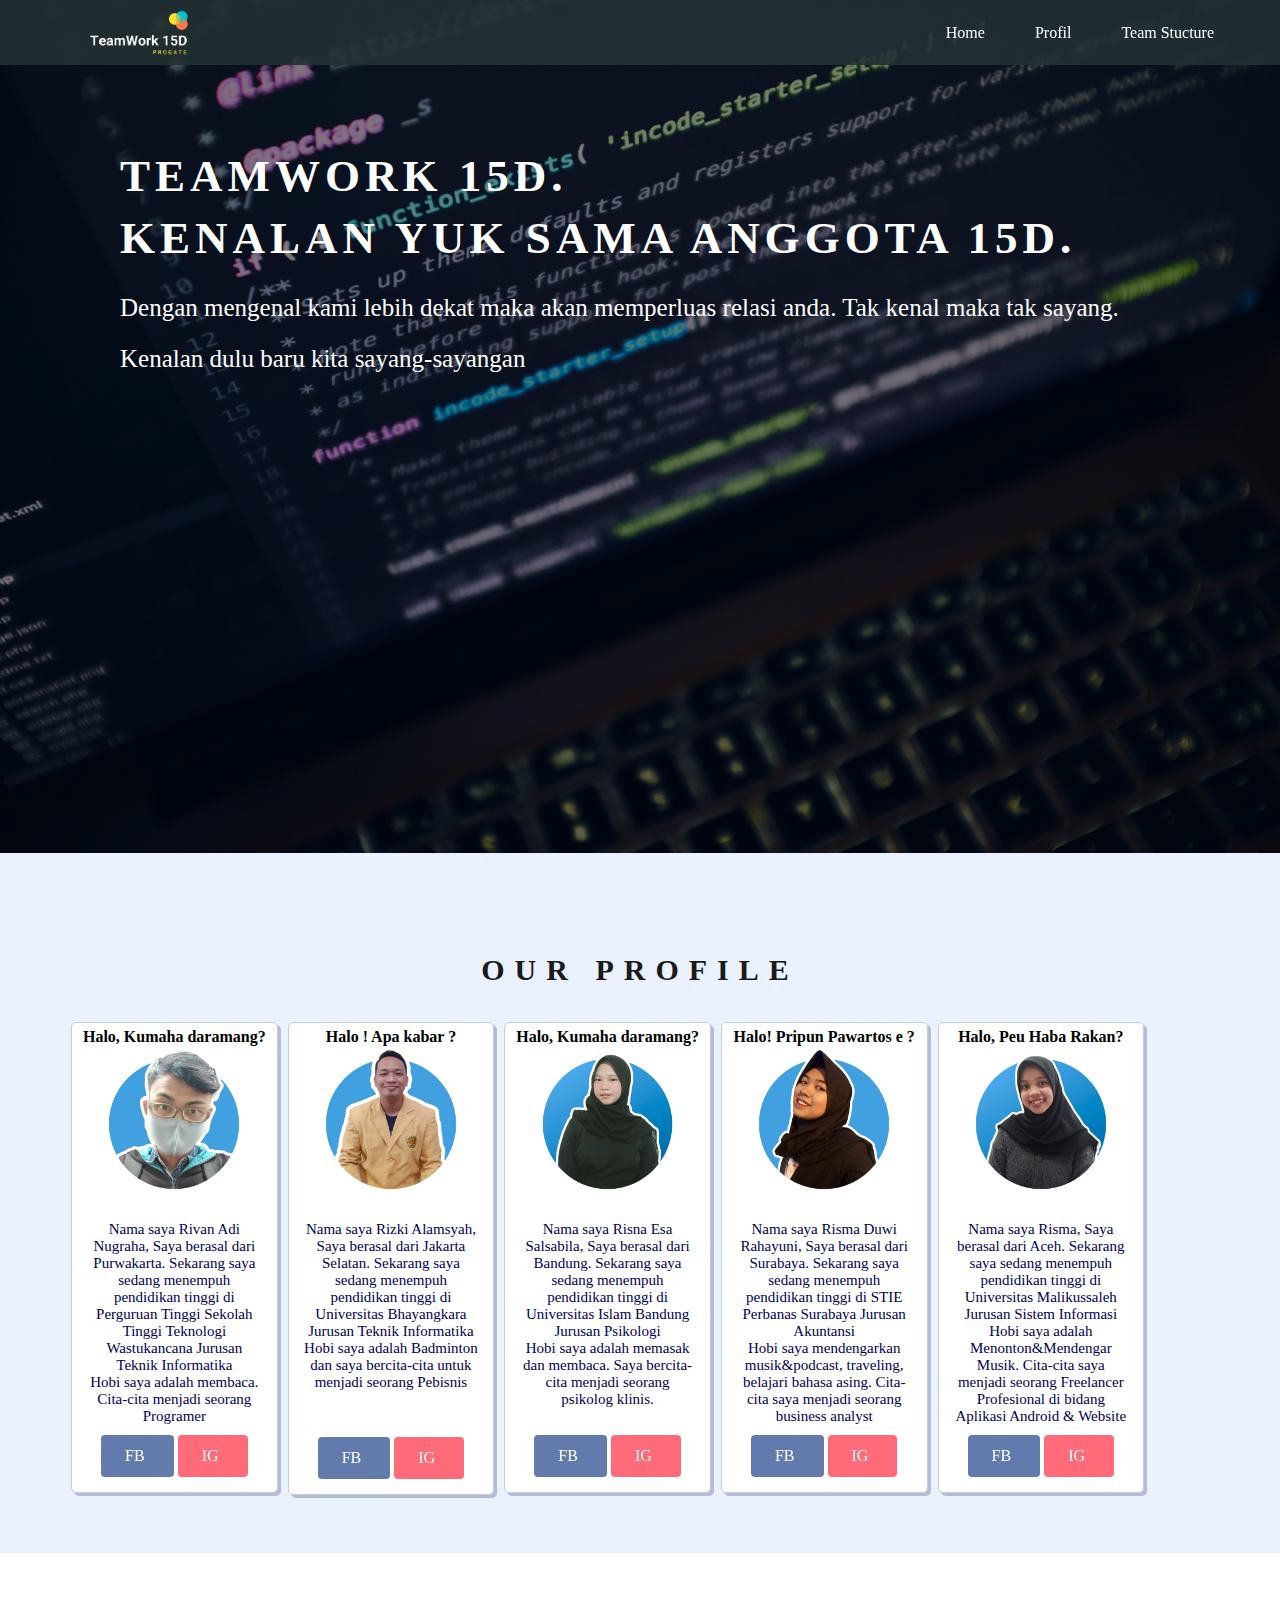
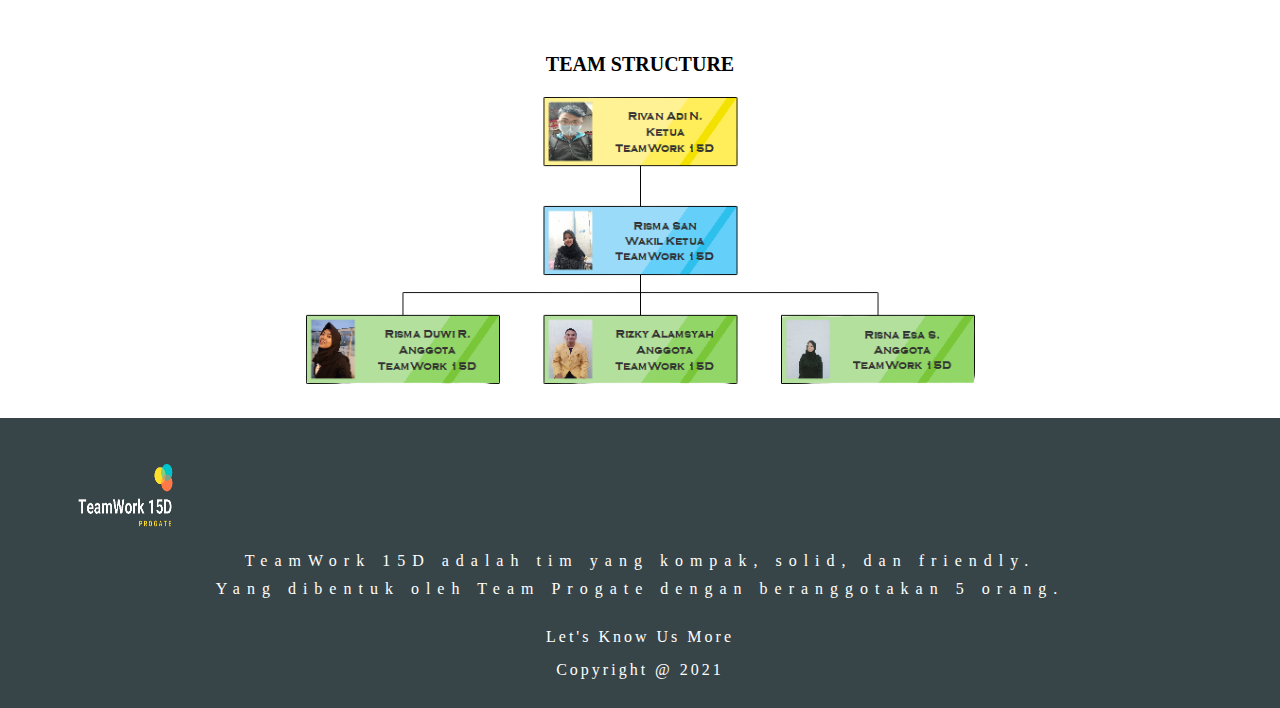
==== index.html @ 6e8d2767 "Add files via upload" ====
<!DOCTYPE html>
<html>
  <head>
    <meta charset="utf-8">
    <meta name="viewport" content="width=device-width, initial-scale=1.0">
    <title>TeamWork 15D | Kelompok HTML & CSS</title>
    <link rel="stylesheet" href="stylesheet.css">
    <link rel="stylesheet" href="responsive.css">
  </head>
  <body>
    <!--Bagian Awal Rizki Alasmyah  -->
    <header>
      <div class="container">
        <div class="header-left">
          <img class="logo" src="Logooo.png">
        </div>
        <span class="fa fa-bars menu-icon"></span>
        <div class="header-right">
            <a href="#home" class="home">Home</a>
            <a href="#profil" class="profil">Profil</a>
            <a href="#group" class="group">Team Stucture</a>
        </div>
      </div>
    </header>
<section id="home">
    <div class="sliders">
    <div class="slider">
      <div class="slide">
        <img src="img1.jpg" alt="">
        <img src="img2.1.jpg" alt="">
        <img src="img3.jpg" alt="">
      </div>
      <div class="top-wrapper">
        <h1>TEAMWORK 15D.</h1>
        <h1>KENALAN YUK SAMA ANGGOTA 15D.</h1>
        <p>Dengan mengenal kami lebih dekat maka akan memperluas relasi anda. Tak kenal maka tak sayang.</p>
        <p>Kenalan dulu baru kita sayang-sayangan</p>
      </div>
    </div>
  </div>
</section>
<!-- Bagian Akhir Rizki Alamsyah -->

<!-- Bagian Awal Risma -->
<section id="profil">
  <div class="profile-wrapper">
    <div class="container">
      <div class="heading">
        <h1>OUR PROFILE</h1>
      </div>
      <div class="profiles">
        <div class="profile">
          <p><b>Halo, Kumaha daramang?</b></p>
          <div class="profile-icon">
            <img src="rivan.png">
          </div>  
          <div class="txt-contents"> 
          <p>Nama saya Rivan Adi Nugraha, Saya berasal dari Purwakarta. Sekarang saya sedang menempuh pendidikan tinggi di Perguruan Tinggi Sekolah Tinggi Teknologi Wastukancana Jurusan Teknik Informatika</p>
          <p>Hobi saya adalah membaca. Cita-cita menjadi seorang Programer</p>
          </div>
        <div class="sosmed-wrapper">
          <div class="sosmed">
            <a href="#" class="btn facebook"><span class="fa fa-facebook">FB</span></a>
            <a href="#" class="btn email"><span class="fa fa-instagram">IG</span></a>
          </div>
        </div>
      </div>
        <div class="profile">
          <p><b>Halo ! Apa kabar ?</b></p>
          <div class="profile-icon">
            <img src="rizki.png">
          </div>
          <div class="txt-contents">  
          <p>Nama saya Rizki Alamsyah, Saya berasal dari Jakarta Selatan. Sekarang saya sedang menempuh pendidikan tinggi di Universitas Bhayangkara Jurusan Teknik Informatika</p>
          <p>Hobi saya adalah Badminton dan saya bercita-cita untuk menjadi seorang Pebisnis</p>
          </div><br><br><br><b></b>
        <div class="sosmed-wrapper">
          <div class="sosmed">
            <a href="#" class="btn facebook"><span class="fa fa-facebook">FB</span></a>
            <a href="#" class="btn email"><span class="fa fa-instagram">IG</span></a>
          </div>
        </div>
      </div>
      <div class="profile">
        <p><b>Halo, Kumaha daramang?</b></p>
        <div class="profile-icon">
          <img src="risna.png">
        </div> 
        <div class="txt-contents"> 
        <p>Nama saya Risna Esa Salsabila, Saya berasal dari Bandung. Sekarang saya sedang menempuh pendidikan tinggi di Universitas Islam Bandung Jurusan Psikologi</p>
        <p>Hobi saya adalah memasak dan membaca. Saya bercita- cita menjadi seorang psikolog klinis.</p>
        <br>
      </div>                
      <div class="sosmed-wrapper">
        <div class="sosmed">
          <a href="#" class="btn facebook"><span class="fa fa-facebook">FB</span></a>
          <a href="#" class="btn email"><span class="fa fa-instagram">IG</span></a>
        </div>
      </div>    
    </div>
      <div class="profile">
        <p><b>Halo! Pripun Pawartos e ?</b></p>
        <div class="profile-icon">
          <img src="risma duwi.png">
        </div>  
        <div class="txt-contents"> 
        <p>Nama saya Risma Duwi Rahayuni, Saya berasal dari Surabaya. Sekarang saya sedang menempuh pendidikan tinggi di STIE Perbanas Surabaya Jurusan Akuntansi</p>
        <p>Hobi saya mendengarkan musik&podcast, traveling, belajari bahasa asing. Cita-cita saya menjadi seorang business analyst</p>
        </div>
      <div class="sosmed-wrapper">
        <div class="sosmed">
          <a href="#" class="btn facebook"><span class="fa fa-facebook">FB</span></a>
          <a href="#" class="btn email"><span class="fa fa-instagram">IG</span></a>
        </div>
      </div>
    </div>
    <div class="profile">
      <p><b>Halo, Peu Haba Rakan?</b></p>
      <div class="profile-icon">
        <img src="risma.png">
      </div>
      <div class="txt-contents"> 
      <p>Nama saya Risma, Saya berasal dari Aceh. Sekarang saya sedang menempuh pendidikan tinggi di Universitas Malikussaleh Jurusan Sistem Informasi</p>
      <p>Hobi saya adalah Menonton&Mendengar Musik. Cita-cita saya menjadi seorang Freelancer Profesional di bidang Aplikasi Android & Website</p>
    </div> 
    <div class="sosmed-wrapper">
      <div class="sosmed">
        <a href="#" class="btn facebook"><span class="fa fa-facebook">FB</span></a>
        <a href="#" class="btn email"><span class="fa fa-instagram">IG</span></a>
      </div>
    </div>
  </div>
  
  </div>
  </div>
</div>  
  </section>
<!-- Bagian Akhir Risma -->

  <!-- Bagian Awal Rivan Adi -->
  <section id="group">
    <div class="message-wrapper">
        <div class="container">
            <div class="heading">
            <h2>TEAM STRUCTURE</h2>
            </div>
            <div class="structure">
            <img src="Struktur1.png">
            </div>
        </div>
    </div>
  </section>
  <!-- Bagian Akhir Rivan Adi -->

  <!-- Bagian Awal Risna -->
  <footer>
    <img src="Logooo.png">
    <div class="footer-list">
      <ul>
        <li>TeamWork 15D adalah tim yang kompak, solid, dan friendly.</li> 
        <li>Yang dibentuk oleh Team Progate dengan beranggotakan 5 orang.</li>
      </ul>
    </div>
    <p align="center">Let's Know Us More</p>
    <p align="center">Copyright @ 2021</p>
  </footer>
  <!-- Bagian Akhir Risna -->
  </body>
</html>
---- stylesheet.css ----
/* Mulai code Anda dari baris terakhir */

* {
    box-sizing: border-box;
  }
  
  html, body,
  ul, ol, li,
  h1, h2, h3, h4, h5, h6, p, div {
    margin: 0;
    padding: 0;
  }
  
  body {
    font-family: "Lucida Grande";
  }
  
  a {
    text-decoration: none;
  }
  /* Bagian Awal Rizki Alamsyah */
  .nav-ico {
    display: none;
  }
  
  .menu-icon {
    color:red;
    float:left;
    display:none;
    font-size: 25px;
    padding: 21px 0;
  }
  
  .clear {
    clear: left;
  }
  
  .container {
    max-width: 1178px;
    padding: 0 15px;
    margin: 0 auto;
  }
  .sliders {
    position: relative;
    overflow: hidden;
    background-size: cover;
  }
  .slide img {
    width: 100%;
    filter: brightness(50%);
    float: right;
    position: relative;
    float: right;
  }
  .slide {
    width: 100%;
    text-align: center;
    transition: 0.2s;
    position: relative;
    display: flex;
    -webkit-animation-name: slide_animation;
  -webkit-animation-duration: 20s;
  -webkit-animation-iteration-count: infinite;
  -webkit-animation-direction: alternate;
  -webkit-animation-play-state: running;
  }
  @-webkit-keyframes slide_animation {
    0% {
      right: 0px;
    }
    10% {
      right: 0px;
    }
    20% {
      right: 1352px;
    }
    30% {
      right: 1352px;
    }
    40% {
      right: 2695px;
    }
    50% {
      right: 2695px;
    }
    60% {
      right: 1352px;
    }
    70% {
      right: 1352px;
    }
    80% {
      right: 0px;
    }
    90% {
      right: 0px;
    }
    100% {
      right: 0px;
    }
  }

  .bottom-wrapper{
      width: 100%;
  }
  .top-wrapper{
  text-align: left;
  position: absolute;
  top: 50px;
  padding: 100px;
  }
  .top-wrapper h1 {
    font-size: 45px;
    letter-spacing: 5px;
    margin-bottom: 10px;
    animation-duration: 3s;
    float: left;
    color: white;
    padding-left: 20px;
  }
  
  .top-wrapper p {
    font-size: 25px;
    margin-bottom: 3px;
    animation-duration: 3s;
    float: left;
    color: white;
    padding-top: 20px;
    padding-left: 20px;
  }
  
  .btn-wrapper {
    text-align: center;
    margin: 20px 0;
  }
  
  .btn-wrapper p {
    margin: 10px 0;
  }
  
  .signup {
    background-color: #239b76;
  }
  
  .facebook {
    background-color: #3b5998;
    padding: 10px;
  }
  
  .twitter {
    background-color: #55acee;
  }
  
  .btn {
    padding: 12px 24px;
    color: white;
    display: inline-block;
    opacity: 0.8;
    border-radius: 4px;
    text-align: center;
    margin: 0 auto;
  }
  
  .btn:hover {
    opacity: 1;
  }
  
  .fa {
    margin-right: 5px;
  }
  
  header {
    height: 65px;
    width: 100%;
    background-color: rgba(34, 49, 52, 0.9);
    position :fixed;
    top: 0;
    z-index: 10;
  }
  
  .logo {
    width: 150px;
  }
  
  .header-left {
    float: left;
  }
  
  .header-right {
    float: right;
    margin-right: -25px;
  }
  
  .header-right a {
    line-height: 65px;
    padding: 0 25px;
    color: white;
    display: block;
    float: left;
    transition: all 0.5s;
  }
  
  .header-right a:hover {
    background-color: rgba(255, 255, 255, 0.3);
  }
  
  .lesson-wrapper {
  height: 720px;
  width: 100%;
  padding-top: 80px;
  background-color: #eaf1ff;
  background-size: cover;
  text-align: center;

  }
 
  .heading h1{
    color: #1b1a1b;
    letter-spacing: 15px;
    font-size: 30px;
  }
  
  .lesson {
    float: left;
    width: 18%;
    height: 550px;
    background-color: #fff;
    padding: 5px;
    margin: 5px;
    border-radius: 5px;
    border: 1px solid rgb(193, 203, 235);
    box-shadow: hsl(221, 30%, 77%) 3px 3px ;

  }
  .profile-icon {
    position: relative;
  }
  .lesson img {
    width: 80%;
  }
  .sosmed-wrapper {
  margin: 10px 0;
}
  
  .lesson-icon {
    position: relative;
  }
  
  .lesson-icon p {
    position: absolute;
    top: 44%;
    width: 100%;
    color: white;
  }
  
  .txt-contents {
    width: 80%;
    display: inline-block;
    margin-top: 15px;
    font-size: 15px;
    color: #b3aeb5;
  }
  
  .heading h3 {
    font-weight: normal;
  }
  /* Bagian Akhir Riski Alamsyah */


  /* Bagian Awal Risna */
  footer img {
    height: 100px;
    width: 200px;
    padding-left: 55px;
  }
  
  footer {
    width: 100%;
    height: 290px;
    padding-top: 30px;
    background-color: rgba(34, 49, 52, 0.9);
    float: left;
  }

  .footer-list {
  text-align: center;
  padding-bottom: 5px; 
  font-size: 17px;
  color: white;
}

.footer-list li {
  padding-bottom: 10px;
  list-style: none;
  font-size: 16px;
  letter-spacing: 7px;
}

footer p {
  color: white;
  letter-spacing: 3px;
  padding-top: 15px;
}
  .contack {
    float: left;
  }
  .contack h2 {
    padding-top: 20px;
    text-align: center;
    font-size: 25px;
    margin-right: 10px;
  }
  .contack-img img {
    height: 200px;
    width: 200px;
    margin-right: 10px;
  }
  .contents {
    height: 500px;
    margin-top: 100px;
  }
  
  .section-title {
    border-bottom: 2px solid #dee7ec;
    font-size: 28px;
    padding-bottom: 15px;
    margin-bottom: 50px;
  }
  
  .contents-item {
    float: left;
    padding-top: 40px;
    margin-right: 40px;
    width: 15%;
  }
  
  .contents-item p {
    font-size: 24px;
    margin-top: 30px;
    text-align: center;
  }
  
  .menu-icon {
    color: white;
    float: right;
    font-size: 25px;
    padding: 21px 0;
    display: none;
  }
/* Bagian Akhir Risna */



  /* Bagian Awal Rivan Adi */
  .message-wrapper {
    width: 100%;
    padding-top: 100px;
    text-align: center;
    position: relative;
  }
  .message-wrapper h2 {
    font-size: 20px;
    padding-bottom: 20px;
    text-align: center;
    position: relative;
  }
  .message-wrapper img {
    width: 670px;
    padding-bottom: 30px;
  }
  /* Bagian Akhir Rivan Adi */


  /* Bagian Awal Risma */
  .profile-wrapper {
    height: 700px;
    width: 100%;
    padding-bottom: 80px;
    padding-top: 70px;
    background-color: #eaf1ff;
    background-size: cover;
    text-align: center;

  }
 
  .heading h1{
    color: #1b1a1b;
    letter-spacing: 10px;
    font-size: 30px;
    padding: 30px;
  }
  
  .profile {
    float: left;
    width: 18%;
    background-color: #fff;
    padding: 5px;
    margin: 5px;
    border-radius: 5px;
    border: 1px solid rgb(193, 203, 235);
    box-shadow: hsl(221, 30%, 77%) 3px 3px ;
  }
  .profile-icon {
    position: relative;
  }
  .profile img {
    width: 80%;
  }
  .sosmed-wrapper {
  margin: 10px 0;
}
  
  .profile-icon {
    position: relative;
  }
  
  .profile-icon p {
    position: absolute;
    top: 44%;
    width: 100%;
    color: white;
  }
  
  .txt-contents {
    width: 90%;
    display: inline-block;
    margin-top: 15px;
    font-size: 15px;
    color: #010057;
  }
  .email {
    background-color: #ff4757;
  }
    
    .btn {
      padding: 12px 24px;
      color: white;
      display: inline-block;
      opacity: 0.8;
      border-radius: 4px;
      text-align: center;
      margin: 0 auto;
    }
    
    .btn:hover {
      opacity: 1;
    }
    /* Bagian Akhir Risma */
---- responsive.css ----
/* Bagian Awal Risma Duwi */
/* Untuk Tablet */
@media all and (max-width: 1000px) {
  .lesson {
    width: 50%;
    margin-bottom: 50px;
  }
  
  .top-wrapper h1 {
    font-size: 32px;
  }
  
  .heading h2 {
    font-size: 20px;
    line-height: 20px;
  }
  .slider {
    width: 100%;
  }
  }
  
  /* Untuk Smartphone */
  @media all and (max-width: 670px) {
    .lesson {
      width: 100%;
    }
    
    footer {
      text-align: center;
    }
    
    .btn {
      width: 100%;
      margin-bottom: 10px;
    }
    
    .top-wrapper {
      text-align: center;
    }
    .bottom-wrapper {
      text-align: center;
      width: 100%;
    }
    
    .header-right {
      display: none;
    }
    
    .menu-icon {
      display: block;
    }
    .top-wrapper h1 {
      font-size: 20px;
      text-align: center;
    }
    
    .top-wrapper p {
      font-size: 14px;
      text-align: center;
    }
    .structure img{
      width: 100%;
    }
    .contack{
      width: 30%;
    }
    footer {
      padding-top: 10px;
      width: 100%;
      float: left;
    }
    footer img{
      width: 50%;
    }
    .nav-ico {
      display: block;
    }

    .menu-icon {
      display: block;
      float:left;
    }
    .sliders{
      text-align: center;
      width: 100%;
      font-size: 10px;
    }
    .slide img {
      width: 100%;
      height: 100%;
    }
    .profile {
      width: 100%;
    }
  }
  /* Bagian Akhir Risma Duwi */
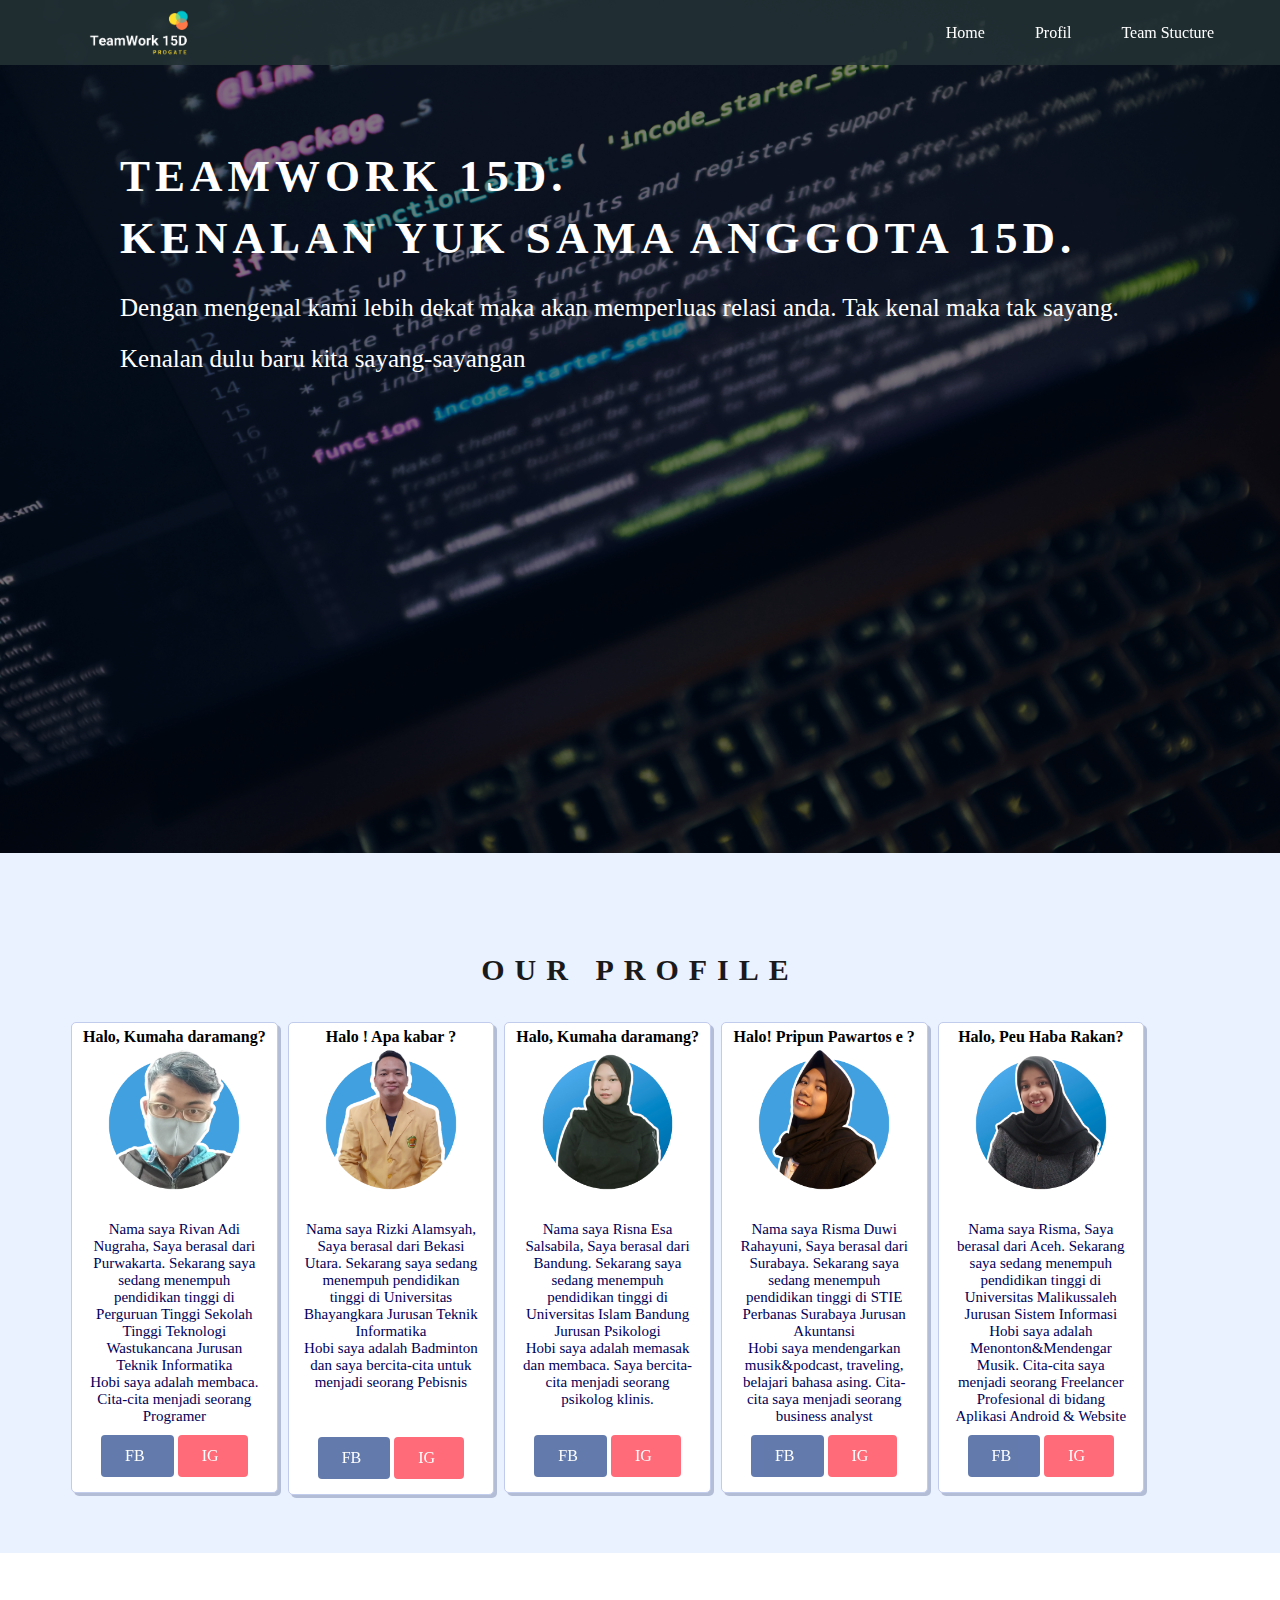
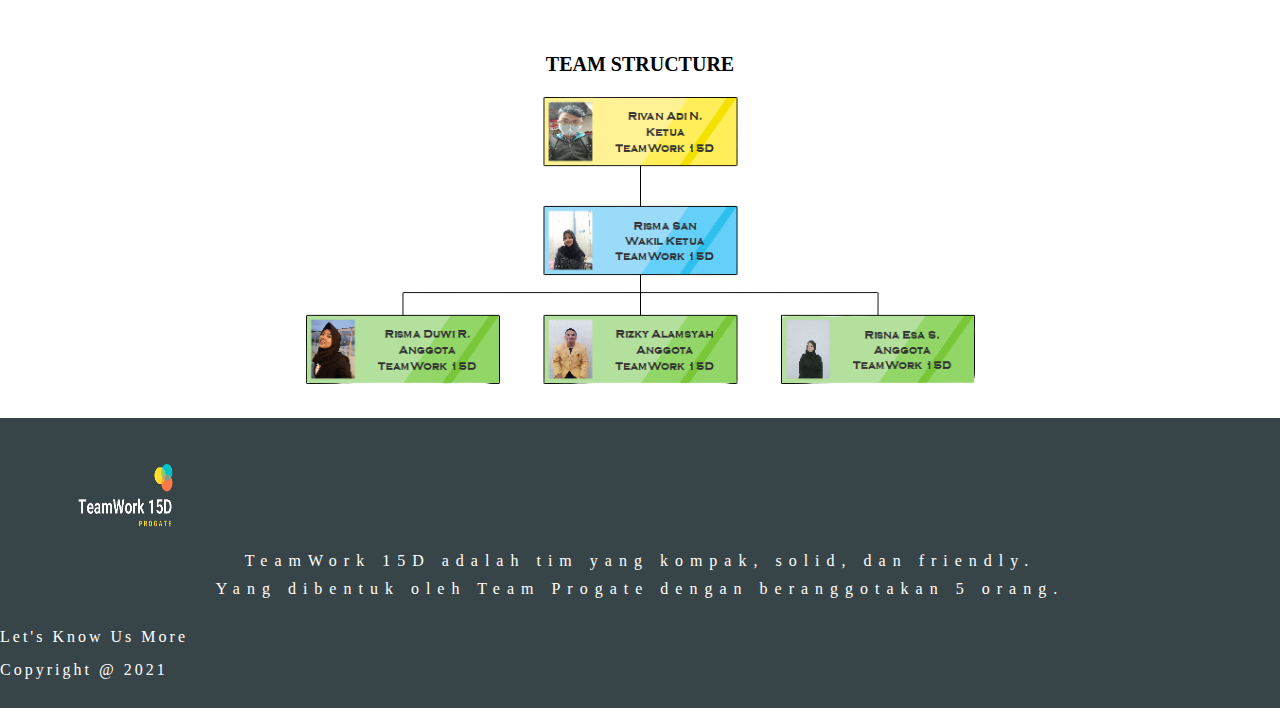
==== commit d1bcafdc: "Update index.html" ====
--- a/index.html
+++ b/index.html
@@ -71,7 +71,7 @@
             <img src="rizki.png">
           </div>
           <div class="txt-contents">  
-          <p>Nama saya Rizki Alamsyah, Saya berasal dari Jakarta Selatan. Sekarang saya sedang menempuh pendidikan tinggi di Universitas Bhayangkara Jurusan Teknik Informatika</p>
+          <p>Nama saya Rizki Alamsyah, Saya berasal dari Bekasi Utara. Sekarang saya sedang menempuh pendidikan tinggi di Universitas Bhayangkara Jurusan Teknik Informatika</p>
           <p>Hobi saya adalah Badminton dan saya bercita-cita untuk menjadi seorang Pebisnis</p>
           </div><br><br><br><b></b>
         <div class="sosmed-wrapper">
@@ -161,8 +161,8 @@
         <li>Yang dibentuk oleh Team Progate dengan beranggotakan 5 orang.</li>
       </ul>
     </div>
-    <p align="center">Let's Know Us More</p>
-    <p align="center">Copyright @ 2021</p>
+    <p>Let's Know Us More</p>
+    <p>Copyright @ 2021</p>
   </footer>
   <!-- Bagian Akhir Risna -->
   </body>
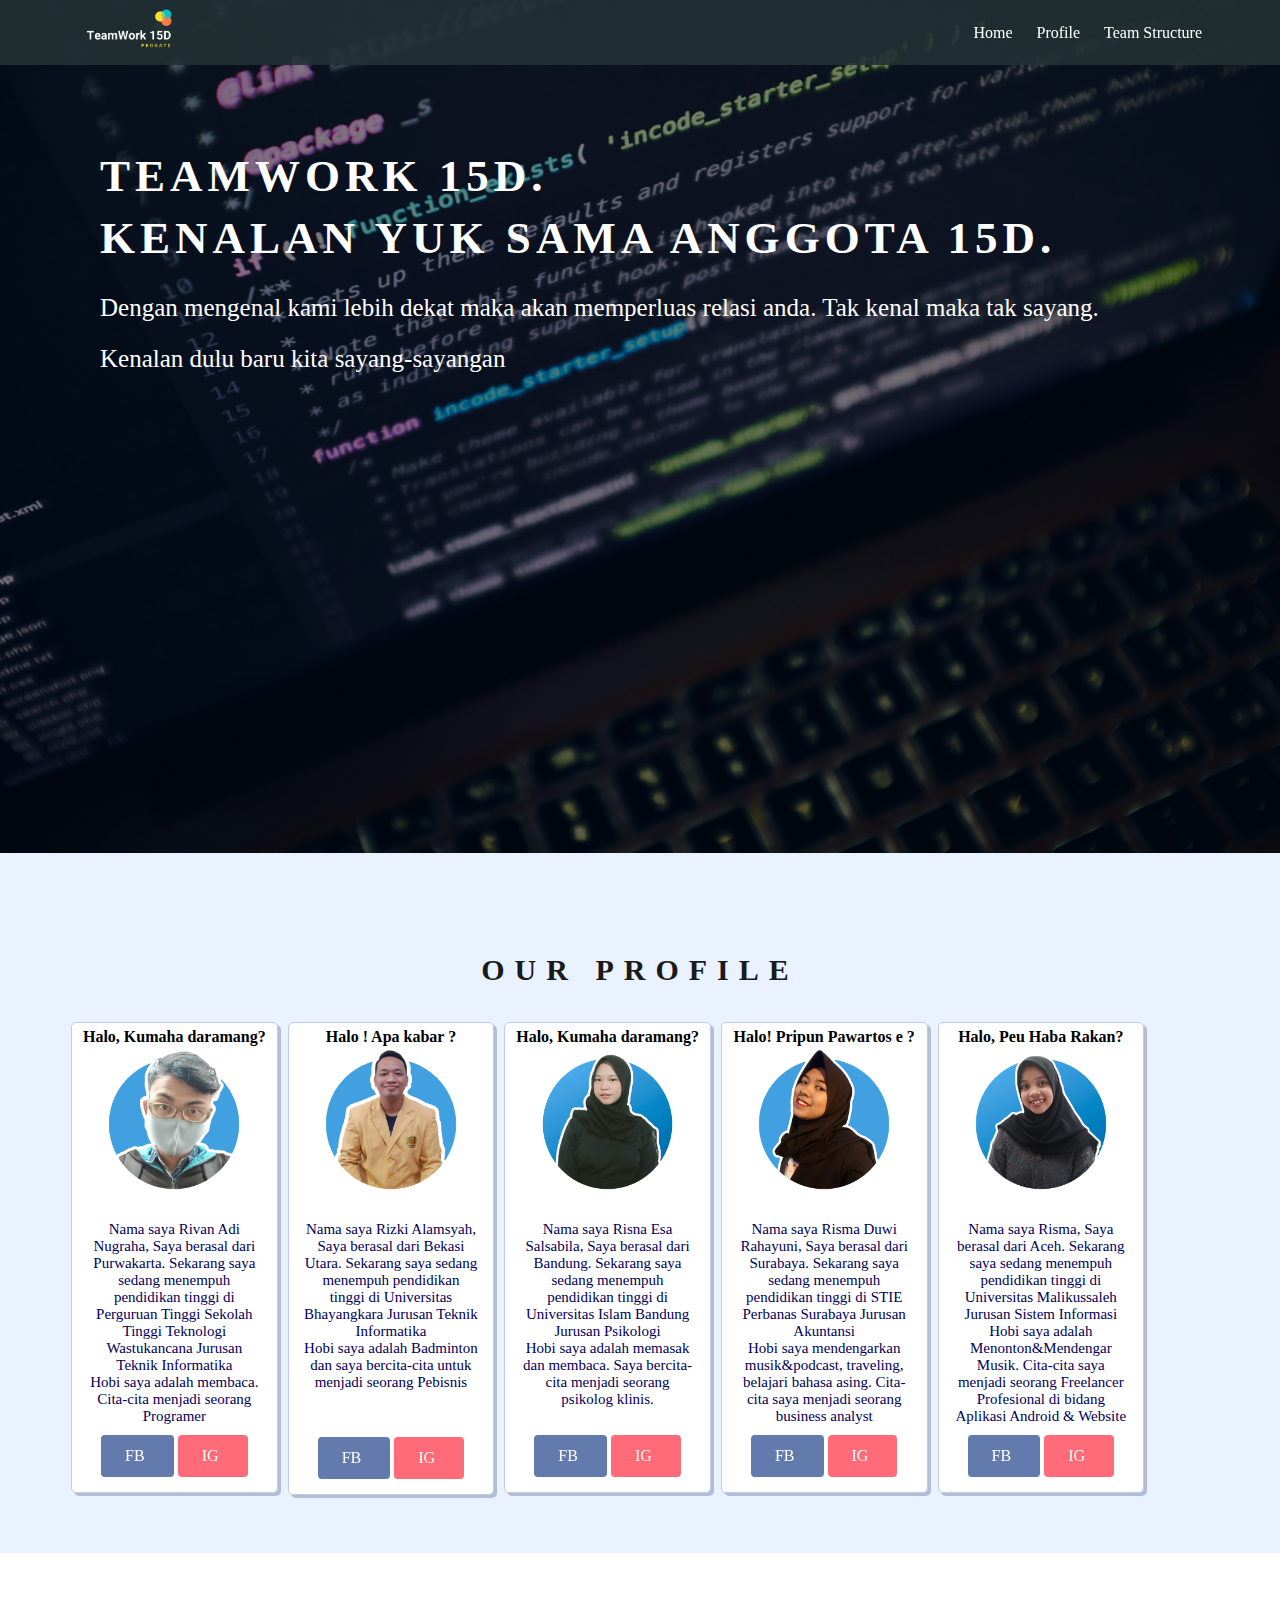
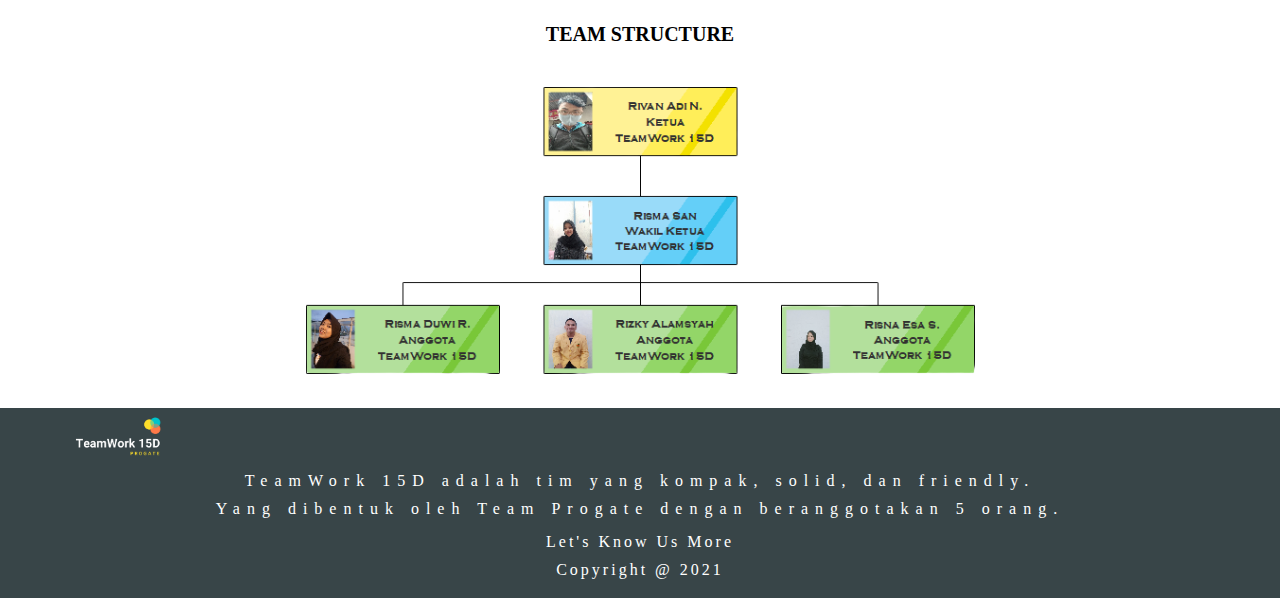
==== commit 261d845d: "Update index.html" ====
--- a/index.html
+++ b/index.html
@@ -17,8 +17,8 @@
         <span class="fa fa-bars menu-icon"></span>
         <div class="header-right">
             <a href="#home" class="home">Home</a>
-            <a href="#profil" class="profil">Profil</a>
-            <a href="#group" class="group">Team Stucture</a>
+            <a href="#profil" class="profil">Profile</a>
+            <a href="#group" class="group">Team Structure</a>
         </div>
       </div>
     </header>
--- a/stylesheet.css
+++ b/stylesheet.css
@@ -23,17 +23,6 @@
     display: none;
   }
   
-  .menu-icon {
-    color:red;
-    float:left;
-    display:none;
-    font-size: 25px;
-    padding: 21px 0;
-  }
-  
-  .clear {
-    clear: left;
-  }
   
   .container {
     max-width: 1178px;
@@ -116,7 +105,6 @@
     animation-duration: 3s;
     float: left;
     color: white;
-    padding-left: 20px;
   }
   
   .top-wrapper p {
@@ -126,7 +114,6 @@
     float: left;
     color: white;
     padding-top: 20px;
-    padding-left: 20px;
   }
   
   .btn-wrapper {
@@ -176,10 +163,12 @@
     position :fixed;
     top: 0;
     z-index: 10;
-  }
-  
-  .logo {
-    width: 150px;
+    overflow: hidden;
+    text-decoration: none;
+  }
+  
+  .header-left img {
+    height: 60px;
   }
   
   .header-left {
@@ -188,16 +177,15 @@
   
   .header-right {
     float: right;
-    margin-right: -25px;
   }
   
   .header-right a {
     line-height: 65px;
-    padding: 0 25px;
-    color: white;
-    display: block;
+    padding: 0 12px;
+    color: white;
     float: left;
     transition: all 0.5s;
+    text-decoration: none;
   }
   
   .header-right a:hover {
@@ -269,15 +257,13 @@
 
   /* Bagian Awal Risna */
   footer img {
-    height: 100px;
-    width: 200px;
+    height: 60px;
     padding-left: 55px;
   }
   
   footer {
     width: 100%;
-    height: 290px;
-    padding-top: 30px;
+    height: 190px;
     background-color: rgba(34, 49, 52, 0.9);
     float: left;
   }
@@ -299,7 +285,8 @@
 footer p {
   color: white;
   letter-spacing: 3px;
-  padding-top: 15px;
+  padding-bottom: 10px;
+  text-align: center;
 }
   .contack {
     float: left;
@@ -354,13 +341,13 @@
   /* Bagian Awal Rivan Adi */
   .message-wrapper {
     width: 100%;
-    padding-top: 100px;
+    padding-top: 70px;
     text-align: center;
     position: relative;
   }
   .message-wrapper h2 {
     font-size: 20px;
-    padding-bottom: 20px;
+    padding-bottom: 40px;
     text-align: center;
     position: relative;
   }
--- a/responsive.css
+++ b/responsive.css
@@ -1,6 +1,6 @@
 /* Bagian Awal Risma Duwi */
 /* Untuk Tablet */
-@media all and (max-width: 1000px) {
+@media all and (max-width: 1024px) {
   .lesson {
     width: 50%;
     margin-bottom: 50px;
@@ -14,9 +14,11 @@
     font-size: 20px;
     line-height: 20px;
   }
-  .slider {
-    width: 100%;
+  .slide {
+    width: 1250px;
+    height: 650px;
   }
+
   }
   
   /* Untuk Smartphone */
@@ -25,6 +27,14 @@
       width: 100%;
     }
     
+    .header {
+      float: none;
+      display: block;
+      text-align: left;
+    }
+    .header-right a {
+      font-size: 10px;
+    }
     footer {
       text-align: center;
     }
@@ -42,21 +52,17 @@
       width: 100%;
     }
     
-    .header-right {
-      display: none;
-    }
-    
     .menu-icon {
       display: block;
     }
     .top-wrapper h1 {
-      font-size: 20px;
-      text-align: center;
+      font-size: 30px;
+      text-align: left;
     }
     
     .top-wrapper p {
-      font-size: 14px;
-      text-align: center;
+      font-size: 20px;
+      text-align: left;
     }
     .structure img{
       width: 100%;
@@ -67,10 +73,15 @@
     footer {
       padding-top: 10px;
       width: 100%;
+      height: 100%;
       float: left;
     }
     footer img{
       width: 50%;
+      height: 50%;
+    }
+    footer p {
+      padding-bottom: 20px;
     }
     .nav-ico {
       display: block;
@@ -89,8 +100,19 @@
       width: 100%;
       height: 100%;
     }
+    .profile-wrapper {
+      width: 100%;
+      height: 3060px;
+    }
     .profile {
       width: 100%;
     }
+    .message-wrapper {
+      width: 100%;
+      padding-top: 60px;
+    }
+    .message-wrapper h2 {
+      padding-bottom: 40px;
+    }
   }
   /* Bagian Akhir Risma Duwi */